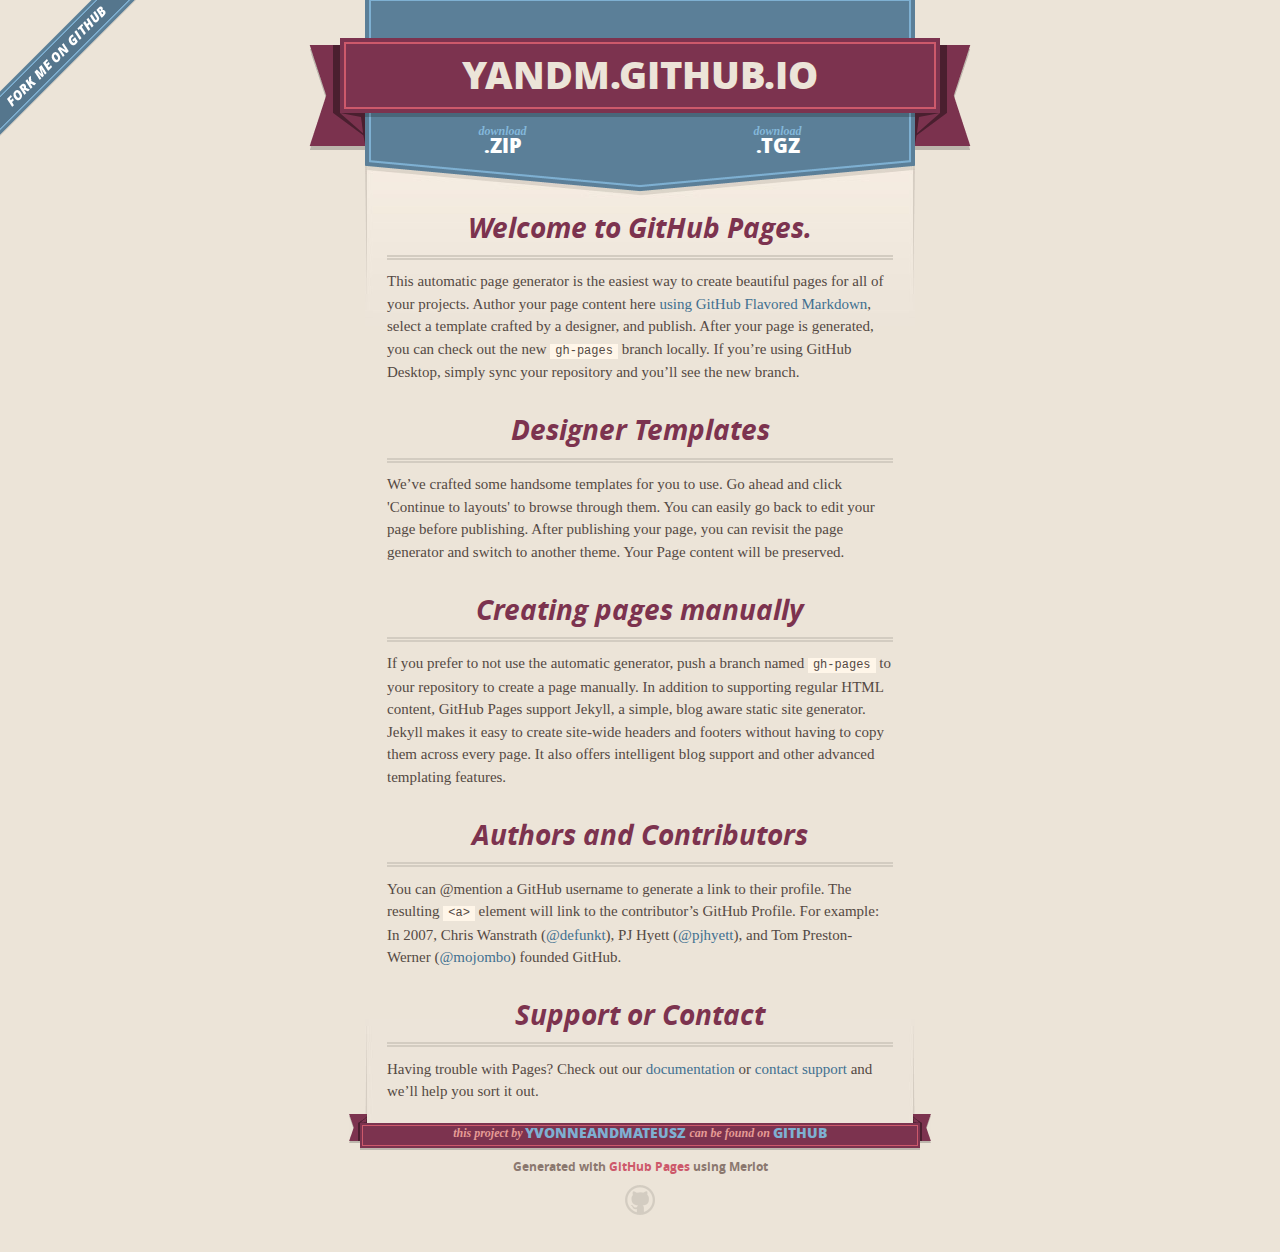
==== index.html @ fb1b5197 "Create master branch via GitHub" ====
<!DOCTYPE html>
<html>
  <head>
    <meta charset='utf-8'>
    <meta http-equiv="X-UA-Compatible" content="chrome=1">
    <meta name="viewport" content="width=640">

    <link rel="stylesheet" href="stylesheets/core.css" media="screen">
    <link rel="stylesheet" href="stylesheets/mobile.css" media="handheld, only screen and (max-device-width:640px)">
    <link rel="stylesheet" href="stylesheets/github-light.css">

    <script type="text/javascript" src="javascripts/modernizr.js"></script>
    <script type="text/javascript" src="https://ajax.googleapis.com/ajax/libs/jquery/1.7.1/jquery.min.js"></script>
    <script type="text/javascript" src="javascripts/headsmart.min.js"></script>
    <script type="text/javascript">
      $(document).ready(function () {
        $('#main_content').headsmart()
      })
    </script>
    <title>Yandm.GitHub.io by yvonneandmateusz</title>
  </head>

  <body>
    <a id="forkme_banner" href="https://github.com/yvonneandmateusz/yandm.github.io">View on GitHub</a>
    <div class="shell">

      <header>
        <span class="ribbon-outer">
          <span class="ribbon-inner">
            <h1>Yandm.GitHub.io</h1>
            <h2></h2>
          </span>
          <span class="left-tail"></span>
          <span class="right-tail"></span>
        </span>
      </header>

      <section id="downloads">
        <span class="inner">
          <a href="https://github.com/yvonneandmateusz/yandm.github.io/zipball/master" class="zip"><em>download</em> .ZIP</a><a href="https://github.com/yvonneandmateusz/yandm.github.io/tarball/master" class="tgz"><em>download</em> .TGZ</a>
        </span>
      </section>


      <span class="banner-fix"></span>


      <section id="main_content">
        <h3>
<a id="welcome-to-github-pages" class="anchor" href="#welcome-to-github-pages" aria-hidden="true"><span aria-hidden="true" class="octicon octicon-link"></span></a>Welcome to GitHub Pages.</h3>

<p>This automatic page generator is the easiest way to create beautiful pages for all of your projects. Author your page content here <a href="https://guides.github.com/features/mastering-markdown/">using GitHub Flavored Markdown</a>, select a template crafted by a designer, and publish. After your page is generated, you can check out the new <code>gh-pages</code> branch locally. If you’re using GitHub Desktop, simply sync your repository and you’ll see the new branch.</p>

<h3>
<a id="designer-templates" class="anchor" href="#designer-templates" aria-hidden="true"><span aria-hidden="true" class="octicon octicon-link"></span></a>Designer Templates</h3>

<p>We’ve crafted some handsome templates for you to use. Go ahead and click 'Continue to layouts' to browse through them. You can easily go back to edit your page before publishing. After publishing your page, you can revisit the page generator and switch to another theme. Your Page content will be preserved.</p>

<h3>
<a id="creating-pages-manually" class="anchor" href="#creating-pages-manually" aria-hidden="true"><span aria-hidden="true" class="octicon octicon-link"></span></a>Creating pages manually</h3>

<p>If you prefer to not use the automatic generator, push a branch named <code>gh-pages</code> to your repository to create a page manually. In addition to supporting regular HTML content, GitHub Pages support Jekyll, a simple, blog aware static site generator. Jekyll makes it easy to create site-wide headers and footers without having to copy them across every page. It also offers intelligent blog support and other advanced templating features.</p>

<h3>
<a id="authors-and-contributors" class="anchor" href="#authors-and-contributors" aria-hidden="true"><span aria-hidden="true" class="octicon octicon-link"></span></a>Authors and Contributors</h3>

<p>You can @mention a GitHub username to generate a link to their profile. The resulting <code>&lt;a&gt;</code> element will link to the contributor’s GitHub Profile. For example: In 2007, Chris Wanstrath (<a href="https://github.com/defunkt" class="user-mention">@defunkt</a>), PJ Hyett (<a href="https://github.com/pjhyett" class="user-mention">@pjhyett</a>), and Tom Preston-Werner (<a href="https://github.com/mojombo" class="user-mention">@mojombo</a>) founded GitHub.</p>

<h3>
<a id="support-or-contact" class="anchor" href="#support-or-contact" aria-hidden="true"><span aria-hidden="true" class="octicon octicon-link"></span></a>Support or Contact</h3>

<p>Having trouble with Pages? Check out our <a href="https://help.github.com/pages">documentation</a> or <a href="https://github.com/contact">contact support</a> and we’ll help you sort it out.</p>
      </section>

      <footer>
        <span class="ribbon-outer">
          <span class="ribbon-inner">
            <p>this project by <a href="https://github.com/yvonneandmateusz">yvonneandmateusz</a> can be found on <a href="https://github.com/yvonneandmateusz/yandm.github.io">GitHub</a></p>
          </span>
          <span class="left-tail"></span>
          <span class="right-tail"></span>
        </span>
        <p>Generated with <a href="https://pages.github.com">GitHub Pages</a> using Merlot</p>
        <span class="octocat"></span>
      </footer>

    </div>

    
  </body>
</html>
---- stylesheets/core.css ----
@import url("screen.css");
@import url("non-screen.css") handheld;
@import url("non-screen.css") only screen and (max-device-width:640px);
---- stylesheets/mobile.css ----
/* Generated by Font Squirrel (http://www.fontsquirrel.com) on February 9, 2012 */


@font-face {
  font-family: 'Open Sans';
  src: url('../fonts/opensans-regular-webfont.eot');
  src: url('../fonts/opensans-regular-webfont.eot?#iefix') format('embedded-opentype'),
       url('../fonts/opensans-regular-webfont.woff') format('woff'),
       url('../fonts/opensans-regular-webfont.ttf') format('truetype'),
       url('../fonts/opensans-regular-webfont.svg#OpenSansRegular') format('svg');
  font-weight: normal;
  font-style: normal;
}

@font-face {
  font-family: 'Open Sans';
  src: url('../fonts/opensans-italic-webfont.eot');
  src: url('../fonts/opensans-italic-webfont.eot?#iefix') format('embedded-opentype'),
       url('../fonts/opensans-italic-webfont.woff') format('woff'),
       url('../fonts/opensans-italic-webfont.ttf') format('truetype'),
       url('../fonts/opensans-italic-webfont.svg#OpenSansItalic') format('svg');
  font-weight: normal;
  font-style: italic;
}

@font-face {
  font-family: 'Open Sans';
  src: url('../fonts/opensans-bold-webfont.eot');
  src: url('../fonts/opensans-bold-webfont.eot?#iefix') format('embedded-opentype'),
       url('../fonts/opensans-bold-webfont.woff') format('woff'),
       url('../fonts/opensans-bold-webfont.ttf') format('truetype'),
       url('../fonts/opensans-bold-webfont.svg#OpenSansBold') format('svg');
  font-weight: bold;
  font-style: normal;
}

@font-face {
  font-family: 'Open Sans';
  src: url('../fonts/opensans-bolditalic-webfont.eot');
  src: url('../fonts/opensans-bolditalic-webfont.eot?#iefix') format('embedded-opentype'),
       url('../fonts/opensans-bolditalic-webfont.woff') format('woff'),
       url('../fonts/opensans-bolditalic-webfont.ttf') format('truetype'),
       url('../fonts/opensans-bolditalic-webfont.svg#OpenSansBoldItalic') format('svg');
  font-weight: bold;
  font-style: italic;
}

@font-face {
  font-family: 'Open Sans';
  src: url('../fonts/opensans-extrabold-webfont.eot');
  src: url('../fonts/opensans-extrabold-webfont.eot?#iefix') format('embedded-opentype'),
       url('../fonts/opensans-extrabold-webfont.woff') format('woff'),
       url('../fonts/opensans-extrabold-webfont.ttf') format('truetype'),
       url('../fonts/opensans-extrabold-webfont.svg#OpenSansExtrabold') format('svg');
  font-weight: bolder;
  font-style: normal;
}


/* http://meyerweb.com/eric/tools/css/reset/ 
   v2.0 | 20110126
   License: none (public domain)
*/

html, body, div, span, applet, object, iframe,
h1, h2, h3, h4, h5, h6, p, blockquote, pre,
a, abbr, acronym, address, big, cite, code,
del, dfn, em, img, ins, kbd, q, s, samp,
small, strike, strong, sub, sup, tt, var,
b, u, i, center,
dl, dt, dd, ol, ul, li,
fieldset, form, label, legend,
table, caption, tbody, tfoot, thead, tr, th, td,
article, aside, canvas, details, embed, 
figure, figcaption, footer, header, hgroup, 
menu, nav, output, ruby, section, summary,
time, mark, audio, video {
  margin: 0;
  padding: 0;
  border: 0;
  font-size: 100%;
  font: inherit;
  vertical-align: baseline;
}
/* HTML5 display-role reset for older browsers */
article, aside, details, figcaption, figure, 
footer, header, hgroup, menu, nav, section {
  display: block;
}
body {
  line-height: 1;
}
ol, ul {
  list-style: none;
}
blockquote, q {
  quotes: none;
}
blockquote:before, blockquote:after,
q:before, q:after {
  content: '';
  content: none;
}
table {
  border-collapse: collapse;
  border-spacing: 0;
}

header, footer, section {
  display: block;
  position: relative;
}

/* STYLES */

div.shell {
  display: block;
  width: 640px;
  margin: 0 auto;
}

a#forkme_banner {
  display: none;
}

/* header */

header {
  position: relative;
  z-index: 2;
  margin: 0;
  max-width: 640px;
  top: 51px;
}

header span.ribbon-inner {
  position: relative;
  display: block;
  background-color: #cd596b;
  border: 8px solid #7c334f;
  padding: 6px;
  z-index: 1;
}

header span.left-tail, header span.right-tail {
  position: relative;
  display: block;
  width: 19px;
  height: 10px;
  background: transparent url(../images/ribbon-tail-sprite-2x.png) 0 0 no-repeat;
  position: absolute;
  bottom: -10px;
  z-index: 0;
}

header span.left-tail {
  background-position: 0 0;
  left: 0;
}

header span.right-tail {
  background-position: -19px 0;
  right: 0;
}

header h1 {
  background-color: #7c334f;
  font-size: 2em;
  font-weight: bolder;
  font-style: normal;
  text-transform: uppercase;
  color: #ece4d8;
  text-align: center;
  line-height:1;  
  padding: 14px 20px 0;
}

header h2 {
  background-color: #7c334f;
  font: bold italic .85em/1.5 Georgia, Times, “Times New Roman”, serif;
  color: #e69b95;
  padding-bottom: 14px;
  margin-top: -3px;
  text-align: center;
}

section#downloads {
  position: relative;
  display: block;
  height: 171px;
  width: 602px;
  padding-bottom: 150px;
  margin: 51px auto -250px;
  z-index: 1;
  background: transparent url(../images/shield.png) center 0 no-repeat;
}

section#downloads a {
  display: none;
}

span.banner-fix {
  background: transparent url(../images/shield-fallback.png) center top no-repeat;
  display: block;
  height: 31px;
  position: absolute;
  width: 640px;
  top: 20px;

}

section#main_content {
  z-index: 2;
  padding: 20px 40px 0;
  min-height:185px;
}

/* footer */

footer {
  background: none;
  padding-top: 104px;
  margin: -94px auto 40px;
  max-width:640px;
  text-align: center;
}

footer span.ribbon-outer {
  display: block;
  position: relative;
  border-bottom: 2px solid #bdb6ad;
}

footer span.ribbon-inner {
  position: relative;
  display: block;
  background-color: #cd596b;
  border: 8px solid #7c334f;
  padding: 6px;
  z-index: 1;
}

footer p {
  font-family: 'Open Sans', sans-serif;
  font-weight: bold;
  font-size: .6em;
  color: #8b786f;
}

footer a {
  color: #cd596b;
}

footer span.ribbon-inner p {
  background-color: #7c334f;
  margin: 0;
  color: #e69b95;
  font: bold italic 22px/1 Georgia, Times, “Times New Roman”, serif;
  height: auto;
  line-height: 1.1;
  padding: 20px 0px 10px;
}

footer span.ribbon-inner a {
  display: block;
  position: relative;
  bottom: 0;
  color: #7eb0d2;
  font-family: 'Open Sans', sans-serif;
  text-transform: uppercase;
  font-style: normal;
  font-weight: bolder;
  font-size: 38px;
  padding-bottom: 10px;
}

footer span.ribbon-inner a:hover {
  color: #7eb0d2;
}

footer span.left-tail, footer span.right-tail {
  position: relative;
  display: block;
  width: 23px;
  height: 126px;
  background: transparent url(../images/small-ribbon-tail-sprite-2x.png) 0 0 no-repeat;
  position: absolute;
  top: -126px;
  z-index: 0;
}

footer span.left-tail {
  background-position: 0 0;
  left: 0;
}

footer span.right-tail {
  background-position: -23px 0;
  right: 0;
}

footer span.octocat {
  background: transparent url(../images/octocat-2x.png) 0 0 no-repeat;
  display: block;
  width: 60px;
  height: 60px;
  margin: 20px auto 0;}

/* content */

body {
  background: #ece4d8;
  font: normal normal 30px/1.5 Georgia, Palatino,” Palatino Linotype”, Times, “Times New Roman”, serif;
  color: #544943;
  -webkit-font-smoothing: antialiased;
}

a, a:hover {
  color: #417090;
}

a {
  text-decoration: none;
}

a:hover {
  text-decoration: underline;
}

h1,h2,h3,h4,h5,h6 {
  font-family: 'Open Sans', sans-serif;
  font-weight: bold;
}

p {
  margin: .7em 0 0;
}

strong {
  font-weight: bold;
}

em {
  font-style: italic;
}

ol {
  margin: .7em 0;
  list-style-type: decimal;
  padding-left: 1.35em;
}

ul {
  margin: .7em 0;
  padding-left: 1.35em;
}

ul li {
  padding-left: 20px;
  background: transparent url(../images/chevron-2x.png) left 15px no-repeat;
}

blockquote {
  font-family: 'Open Sans', sans-serif;
  margin: 20px 0;
  color: #8b786f;
  padding-left: 1.35em;
  background: transparent url('../images/blockquote-gfx-2x.png') 0 8px no-repeat;
}

img {
  -webkit-box-shadow: 0px 4px 0px #bdb6ad;
  -moz-box-shadow: 0px 4px 0px #bdb6ad;
  box-shadow: 0px 4px 0px #bdb6ad;
  border: 4px solid #fff6e9;
  max-width: 556px;
}

hr {
  border: none;
  outline: none;
  height: 42px;
  background: transparent url('../images/hr-2x.jpg') center center repeat-x;
  margin: 0 0 20px;
}

code {
  background: #fff6e9;
  font: normal normal .9em/1.7 "Lucida Sans Typewriter", "Lucida Console", Monaco, "Bitstream Vera Sans Mono", monospace;
  padding: 0 5px 1px;
}

pre {
  margin: 10px 0 20px;
  padding: .7em;
  background: #fff6e9;
  border-bottom: 4px solid #bdb6ad;
  font: normal normal .9em/1.7 "Lucida Sans Typewriter", "Lucida Console", Monaco, "Bitstream Vera Sans Mono", monospace;
  overflow: auto;
}

table {
  background: #fff6e9;
  display: table;
  width: 100%;
  border-collapse: separate;
  border-bottom: 4px solid #bdb6ad;
  margin: 10px 0;
}

tr {
  display: table-row;
}

th {
  display: table-cell;
  padding: 2px 10px;
  border: solid #ece4d8;
  border-width: 0 4px 4px 0;
  color: #cd596b;
  font-family: 'Open Sans', sans-serif;
  font-weight: bold;
  font-size: .85em;
}

td {
  display: table-cell;
  padding: 0 .7em;
  border: solid #ece4d8;
  border-width: 0 4px 4px 0;
}

td:last-child, th:last-child {
  border-right: none;
}

tr:last-child td {
  border-bottom: none;
}

dl {
  margin: .7em 0 20px;
}

dt {
  font-family: 'Open Sans', sans-serif;
  font-weight: bold;
}

dd {
  padding-left: 1.35em;
}

dd p:first-child {
  margin-top: 0;
}

/* Content based headers */

#main_content > .header-level-1:first-child,
#main_content > .header-level-2:first-child,
#main_content > .header-level-3:first-child,
#main_content > .header-level-4:first-child,
#main_content > .header-level-5:first-child,
#main_content > .header-level-6:first-child {
  margin-top: 0;
}

.header-level-1 {
  font-size: 1.85em;
  border-bottom: .2em double #d3ccc1;
  color: #7c334f;
  text-align: center;
  font-style: italic;
  margin: 1.1em 0 .38em;
  line-height: 1.2;
  padding-bottom: 10px
}

.header-level-2 {
  font-size: 1.58em;
  color: #7c334f;
  margin: .95em 0 .5em;
  border-bottom: .1em solid #D3CCC1;
  line-height: 1.2;
  padding-bottom: 10px
}

.header-level-3 {
  margin: 20px 0 10px;
  font-size: 1.45em;
}

.header-level-4 {
  margin: .6em 0;
  font-size: 1.2em;
  color: #cd596b;
}

.header-level-5 {
  margin: .7em 0;
  font-size: 1em;
  color: #8b786f;
}

.header-level-6 {
  margin: .8em 0;
  font-size: .85em;
  font-style: italic;
}
---- stylesheets/github-light.css ----
/*
The MIT License (MIT)

Copyright (c) 2016 GitHub, Inc.

Permission is hereby granted, free of charge, to any person obtaining a copy
of this software and associated documentation files (the "Software"), to deal
in the Software without restriction, including without limitation the rights
to use, copy, modify, merge, publish, distribute, sublicense, and/or sell
copies of the Software, and to permit persons to whom the Software is
furnished to do so, subject to the following conditions:

The above copyright notice and this permission notice shall be included in all
copies or substantial portions of the Software.

THE SOFTWARE IS PROVIDED "AS IS", WITHOUT WARRANTY OF ANY KIND, EXPRESS OR
IMPLIED, INCLUDING BUT NOT LIMITED TO THE WARRANTIES OF MERCHANTABILITY,
FITNESS FOR A PARTICULAR PURPOSE AND NONINFRINGEMENT. IN NO EVENT SHALL THE
AUTHORS OR COPYRIGHT HOLDERS BE LIABLE FOR ANY CLAIM, DAMAGES OR OTHER
LIABILITY, WHETHER IN AN ACTION OF CONTRACT, TORT OR OTHERWISE, ARISING FROM,
OUT OF OR IN CONNECTION WITH THE SOFTWARE OR THE USE OR OTHER DEALINGS IN THE
SOFTWARE.

*/

.pl-c /* comment */ {
  color: #969896;
}

.pl-c1 /* constant, variable.other.constant, support, meta.property-name, support.constant, support.variable, meta.module-reference, markup.raw, meta.diff.header */,
.pl-s .pl-v /* string variable */ {
  color: #0086b3;
}

.pl-e /* entity */,
.pl-en /* entity.name */ {
  color: #795da3;
}

.pl-smi /* variable.parameter.function, storage.modifier.package, storage.modifier.import, storage.type.java, variable.other */,
.pl-s .pl-s1 /* string source */ {
  color: #333;
}

.pl-ent /* entity.name.tag */ {
  color: #63a35c;
}

.pl-k /* keyword, storage, storage.type */ {
  color: #a71d5d;
}

.pl-s /* string */,
.pl-pds /* punctuation.definition.string, string.regexp.character-class */,
.pl-s .pl-pse .pl-s1 /* string punctuation.section.embedded source */,
.pl-sr /* string.regexp */,
.pl-sr .pl-cce /* string.regexp constant.character.escape */,
.pl-sr .pl-sre /* string.regexp source.ruby.embedded */,
.pl-sr .pl-sra /* string.regexp string.regexp.arbitrary-repitition */ {
  color: #183691;
}

.pl-v /* variable */ {
  color: #ed6a43;
}

.pl-id /* invalid.deprecated */ {
  color: #b52a1d;
}

.pl-ii /* invalid.illegal */ {
  color: #f8f8f8;
  background-color: #b52a1d;
}

.pl-sr .pl-cce /* string.regexp constant.character.escape */ {
  font-weight: bold;
  color: #63a35c;
}

.pl-ml /* markup.list */ {
  color: #693a17;
}

.pl-mh /* markup.heading */,
.pl-mh .pl-en /* markup.heading entity.name */,
.pl-ms /* meta.separator */ {
  font-weight: bold;
  color: #1d3e81;
}

.pl-mq /* markup.quote */ {
  color: #008080;
}

.pl-mi /* markup.italic */ {
  font-style: italic;
  color: #333;
}

.pl-mb /* markup.bold */ {
  font-weight: bold;
  color: #333;
}

.pl-md /* markup.deleted, meta.diff.header.from-file */ {
  color: #bd2c00;
  background-color: #ffecec;
}

.pl-mi1 /* markup.inserted, meta.diff.header.to-file */ {
  color: #55a532;
  background-color: #eaffea;
}

.pl-mdr /* meta.diff.range */ {
  font-weight: bold;
  color: #795da3;
}

.pl-mo /* meta.output */ {
  color: #1d3e81;
}
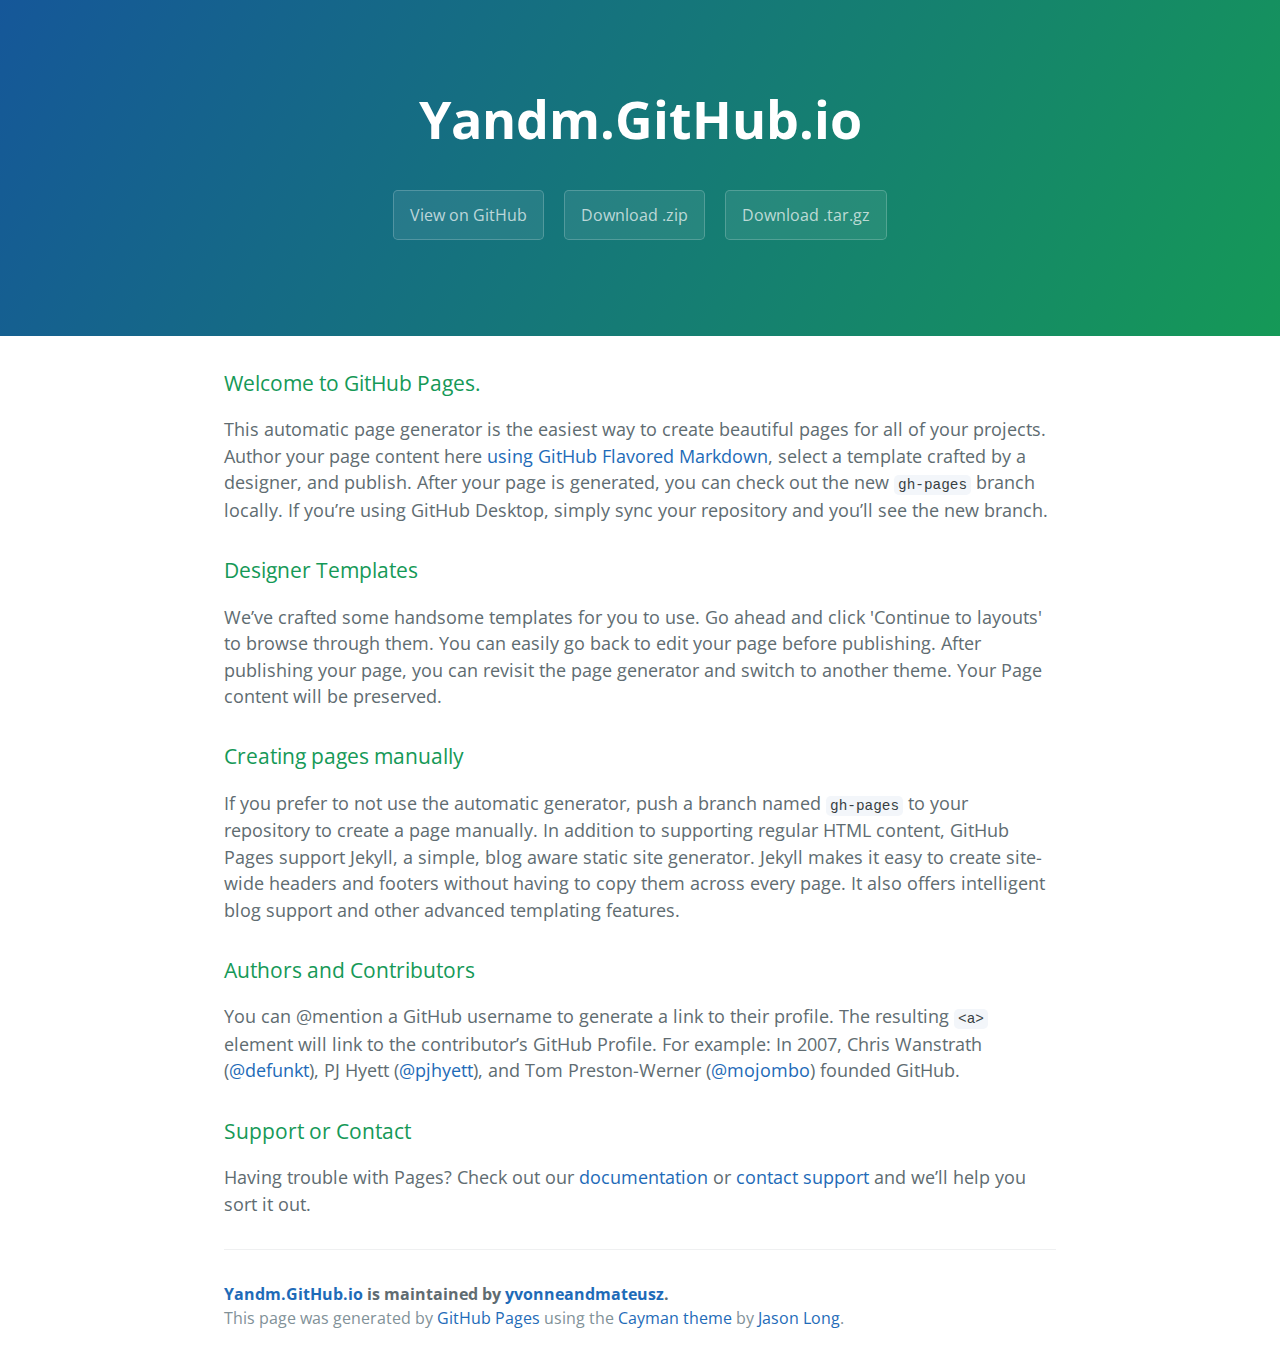
==== commit b897949e: "Create master branch via GitHub" ====
--- a/index.html
+++ b/index.html
@@ -1,52 +1,25 @@
 <!DOCTYPE html>
-<html>
+<html lang="en-us">
   <head>
-    <meta charset='utf-8'>
-    <meta http-equiv="X-UA-Compatible" content="chrome=1">
-    <meta name="viewport" content="width=640">
+    <meta charset="UTF-8">
+    <title>Yandm.GitHub.io by yvonneandmateusz</title>
+    <meta name="viewport" content="width=device-width, initial-scale=1">
+    <link rel="stylesheet" type="text/css" href="stylesheets/normalize.css" media="screen">
+    <link href='https://fonts.googleapis.com/css?family=Open+Sans:400,700' rel='stylesheet' type='text/css'>
+    <link rel="stylesheet" type="text/css" href="stylesheets/stylesheet.css" media="screen">
+    <link rel="stylesheet" type="text/css" href="stylesheets/github-light.css" media="screen">
+  </head>
+  <body>
+    <section class="page-header">
+      <h1 class="project-name">Yandm.GitHub.io</h1>
+      <h2 class="project-tagline"></h2>
+      <a href="https://github.com/yvonneandmateusz/yandm.github.io" class="btn">View on GitHub</a>
+      <a href="https://github.com/yvonneandmateusz/yandm.github.io/zipball/master" class="btn">Download .zip</a>
+      <a href="https://github.com/yvonneandmateusz/yandm.github.io/tarball/master" class="btn">Download .tar.gz</a>
+    </section>
 
-    <link rel="stylesheet" href="stylesheets/core.css" media="screen">
-    <link rel="stylesheet" href="stylesheets/mobile.css" media="handheld, only screen and (max-device-width:640px)">
-    <link rel="stylesheet" href="stylesheets/github-light.css">
-
-    <script type="text/javascript" src="javascripts/modernizr.js"></script>
-    <script type="text/javascript" src="https://ajax.googleapis.com/ajax/libs/jquery/1.7.1/jquery.min.js"></script>
-    <script type="text/javascript" src="javascripts/headsmart.min.js"></script>
-    <script type="text/javascript">
-      $(document).ready(function () {
-        $('#main_content').headsmart()
-      })
-    </script>
-    <title>Yandm.GitHub.io by yvonneandmateusz</title>
-  </head>
-
-  <body>
-    <a id="forkme_banner" href="https://github.com/yvonneandmateusz/yandm.github.io">View on GitHub</a>
-    <div class="shell">
-
-      <header>
-        <span class="ribbon-outer">
-          <span class="ribbon-inner">
-            <h1>Yandm.GitHub.io</h1>
-            <h2></h2>
-          </span>
-          <span class="left-tail"></span>
-          <span class="right-tail"></span>
-        </span>
-      </header>
-
-      <section id="downloads">
-        <span class="inner">
-          <a href="https://github.com/yvonneandmateusz/yandm.github.io/zipball/master" class="zip"><em>download</em> .ZIP</a><a href="https://github.com/yvonneandmateusz/yandm.github.io/tarball/master" class="tgz"><em>download</em> .TGZ</a>
-        </span>
-      </section>
-
-
-      <span class="banner-fix"></span>
-
-
-      <section id="main_content">
-        <h3>
+    <section class="main-content">
+      <h3>
 <a id="welcome-to-github-pages" class="anchor" href="#welcome-to-github-pages" aria-hidden="true"><span aria-hidden="true" class="octicon octicon-link"></span></a>Welcome to GitHub Pages.</h3>
 
 <p>This automatic page generator is the easiest way to create beautiful pages for all of your projects. Author your page content here <a href="https://guides.github.com/features/mastering-markdown/">using GitHub Flavored Markdown</a>, select a template crafted by a designer, and publish. After your page is generated, you can check out the new <code>gh-pages</code> branch locally. If you’re using GitHub Desktop, simply sync your repository and you’ll see the new branch.</p>
@@ -70,22 +43,15 @@
 <a id="support-or-contact" class="anchor" href="#support-or-contact" aria-hidden="true"><span aria-hidden="true" class="octicon octicon-link"></span></a>Support or Contact</h3>
 
 <p>Having trouble with Pages? Check out our <a href="https://help.github.com/pages">documentation</a> or <a href="https://github.com/contact">contact support</a> and we’ll help you sort it out.</p>
-      </section>
 
-      <footer>
-        <span class="ribbon-outer">
-          <span class="ribbon-inner">
-            <p>this project by <a href="https://github.com/yvonneandmateusz">yvonneandmateusz</a> can be found on <a href="https://github.com/yvonneandmateusz/yandm.github.io">GitHub</a></p>
-          </span>
-          <span class="left-tail"></span>
-          <span class="right-tail"></span>
-        </span>
-        <p>Generated with <a href="https://pages.github.com">GitHub Pages</a> using Merlot</p>
-        <span class="octocat"></span>
+      <footer class="site-footer">
+        <span class="site-footer-owner"><a href="https://github.com/yvonneandmateusz/yandm.github.io">Yandm.GitHub.io</a> is maintained by <a href="https://github.com/yvonneandmateusz">yvonneandmateusz</a>.</span>
+
+        <span class="site-footer-credits">This page was generated by <a href="https://pages.github.com">GitHub Pages</a> using the <a href="https://github.com/jasonlong/cayman-theme">Cayman theme</a> by <a href="https://twitter.com/jasonlong">Jason Long</a>.</span>
       </footer>
 
-    </div>
+    </section>
 
-    
+  
   </body>
 </html>
--- a/stylesheets/stylesheet.css
+++ b/stylesheets/stylesheet.css
@@ -0,0 +1,245 @@
+* {
+  box-sizing: border-box; }
+
+body {
+  padding: 0;
+  margin: 0;
+  font-family: "Open Sans", "Helvetica Neue", Helvetica, Arial, sans-serif;
+  font-size: 16px;
+  line-height: 1.5;
+  color: #606c71; }
+
+a {
+  color: #1e6bb8;
+  text-decoration: none; }
+  a:hover {
+    text-decoration: underline; }
+
+.btn {
+  display: inline-block;
+  margin-bottom: 1rem;
+  color: rgba(255, 255, 255, 0.7);
+  background-color: rgba(255, 255, 255, 0.08);
+  border-color: rgba(255, 255, 255, 0.2);
+  border-style: solid;
+  border-width: 1px;
+  border-radius: 0.3rem;
+  transition: color 0.2s, background-color 0.2s, border-color 0.2s; }
+  .btn + .btn {
+    margin-left: 1rem; }
+
+.btn:hover {
+  color: rgba(255, 255, 255, 0.8);
+  text-decoration: none;
+  background-color: rgba(255, 255, 255, 0.2);
+  border-color: rgba(255, 255, 255, 0.3); }
+
+@media screen and (min-width: 64em) {
+  .btn {
+    padding: 0.75rem 1rem; } }
+
+@media screen and (min-width: 42em) and (max-width: 64em) {
+  .btn {
+    padding: 0.6rem 0.9rem;
+    font-size: 0.9rem; } }
+
+@media screen and (max-width: 42em) {
+  .btn {
+    display: block;
+    width: 100%;
+    padding: 0.75rem;
+    font-size: 0.9rem; }
+    .btn + .btn {
+      margin-top: 1rem;
+      margin-left: 0; } }
+
+.page-header {
+  color: #fff;
+  text-align: center;
+  background-color: #159957;
+  background-image: linear-gradient(120deg, #155799, #159957); }
+
+@media screen and (min-width: 64em) {
+  .page-header {
+    padding: 5rem 6rem; } }
+
+@media screen and (min-width: 42em) and (max-width: 64em) {
+  .page-header {
+    padding: 3rem 4rem; } }
+
+@media screen and (max-width: 42em) {
+  .page-header {
+    padding: 2rem 1rem; } }
+
+.project-name {
+  margin-top: 0;
+  margin-bottom: 0.1rem; }
+
+@media screen and (min-width: 64em) {
+  .project-name {
+    font-size: 3.25rem; } }
+
+@media screen and (min-width: 42em) and (max-width: 64em) {
+  .project-name {
+    font-size: 2.25rem; } }
+
+@media screen and (max-width: 42em) {
+  .project-name {
+    font-size: 1.75rem; } }
+
+.project-tagline {
+  margin-bottom: 2rem;
+  font-weight: normal;
+  opacity: 0.7; }
+
+@media screen and (min-width: 64em) {
+  .project-tagline {
+    font-size: 1.25rem; } }
+
+@media screen and (min-width: 42em) and (max-width: 64em) {
+  .project-tagline {
+    font-size: 1.15rem; } }
+
+@media screen and (max-width: 42em) {
+  .project-tagline {
+    font-size: 1rem; } }
+
+.main-content :first-child {
+  margin-top: 0; }
+.main-content img {
+  max-width: 100%; }
+.main-content h1, .main-content h2, .main-content h3, .main-content h4, .main-content h5, .main-content h6 {
+  margin-top: 2rem;
+  margin-bottom: 1rem;
+  font-weight: normal;
+  color: #159957; }
+.main-content p {
+  margin-bottom: 1em; }
+.main-content code {
+  padding: 2px 4px;
+  font-family: Consolas, "Liberation Mono", Menlo, Courier, monospace;
+  font-size: 0.9rem;
+  color: #383e41;
+  background-color: #f3f6fa;
+  border-radius: 0.3rem; }
+.main-content pre {
+  padding: 0.8rem;
+  margin-top: 0;
+  margin-bottom: 1rem;
+  font: 1rem Consolas, "Liberation Mono", Menlo, Courier, monospace;
+  color: #567482;
+  word-wrap: normal;
+  background-color: #f3f6fa;
+  border: solid 1px #dce6f0;
+  border-radius: 0.3rem; }
+  .main-content pre > code {
+    padding: 0;
+    margin: 0;
+    font-size: 0.9rem;
+    color: #567482;
+    word-break: normal;
+    white-space: pre;
+    background: transparent;
+    border: 0; }
+.main-content .highlight {
+  margin-bottom: 1rem; }
+  .main-content .highlight pre {
+    margin-bottom: 0;
+    word-break: normal; }
+.main-content .highlight pre, .main-content pre {
+  padding: 0.8rem;
+  overflow: auto;
+  font-size: 0.9rem;
+  line-height: 1.45;
+  border-radius: 0.3rem; }
+.main-content pre code, .main-content pre tt {
+  display: inline;
+  max-width: initial;
+  padding: 0;
+  margin: 0;
+  overflow: initial;
+  line-height: inherit;
+  word-wrap: normal;
+  background-color: transparent;
+  border: 0; }
+  .main-content pre code:before, .main-content pre code:after, .main-content pre tt:before, .main-content pre tt:after {
+    content: normal; }
+.main-content ul, .main-content ol {
+  margin-top: 0; }
+.main-content blockquote {
+  padding: 0 1rem;
+  margin-left: 0;
+  color: #819198;
+  border-left: 0.3rem solid #dce6f0; }
+  .main-content blockquote > :first-child {
+    margin-top: 0; }
+  .main-content blockquote > :last-child {
+    margin-bottom: 0; }
+.main-content table {
+  display: block;
+  width: 100%;
+  overflow: auto;
+  word-break: normal;
+  word-break: keep-all; }
+  .main-content table th {
+    font-weight: bold; }
+  .main-content table th, .main-content table td {
+    padding: 0.5rem 1rem;
+    border: 1px solid #e9ebec; }
+.main-content dl {
+  padding: 0; }
+  .main-content dl dt {
+    padding: 0;
+    margin-top: 1rem;
+    font-size: 1rem;
+    font-weight: bold; }
+  .main-content dl dd {
+    padding: 0;
+    margin-bottom: 1rem; }
+.main-content hr {
+  height: 2px;
+  padding: 0;
+  margin: 1rem 0;
+  background-color: #eff0f1;
+  border: 0; }
+
+@media screen and (min-width: 64em) {
+  .main-content {
+    max-width: 64rem;
+    padding: 2rem 6rem;
+    margin: 0 auto;
+    font-size: 1.1rem; } }
+
+@media screen and (min-width: 42em) and (max-width: 64em) {
+  .main-content {
+    padding: 2rem 4rem;
+    font-size: 1.1rem; } }
+
+@media screen and (max-width: 42em) {
+  .main-content {
+    padding: 2rem 1rem;
+    font-size: 1rem; } }
+
+.site-footer {
+  padding-top: 2rem;
+  margin-top: 2rem;
+  border-top: solid 1px #eff0f1; }
+
+.site-footer-owner {
+  display: block;
+  font-weight: bold; }
+
+.site-footer-credits {
+  color: #819198; }
+
+@media screen and (min-width: 64em) {
+  .site-footer {
+    font-size: 1rem; } }
+
+@media screen and (min-width: 42em) and (max-width: 64em) {
+  .site-footer {
+    font-size: 1rem; } }
+
+@media screen and (max-width: 42em) {
+  .site-footer {
+    font-size: 0.9rem; } }
